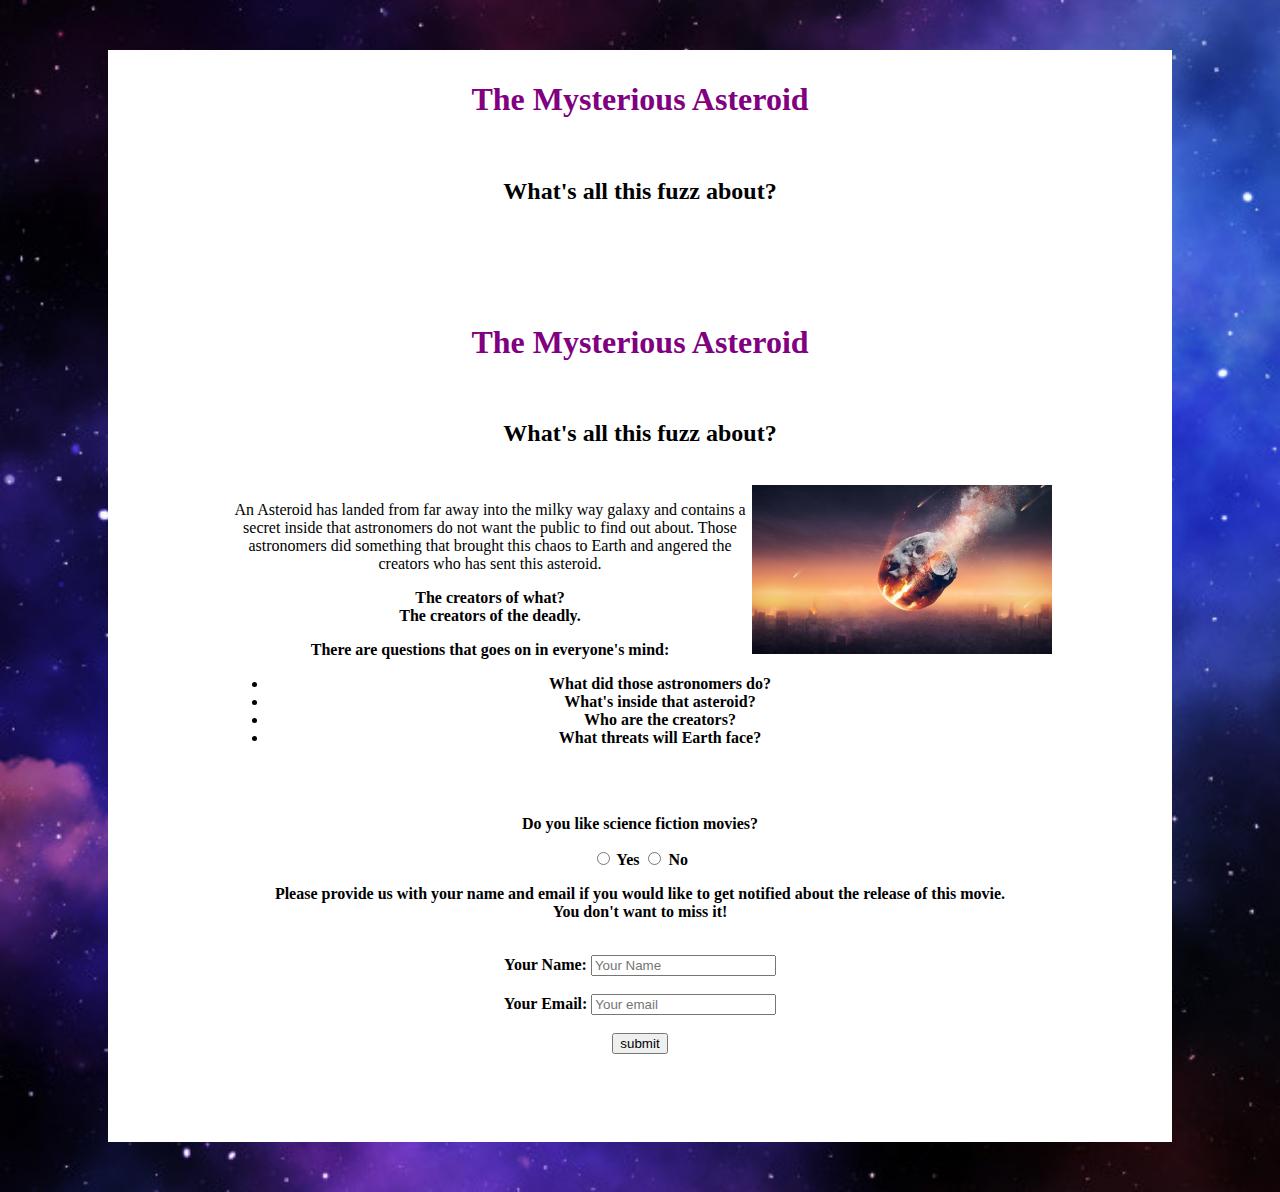
==== index.html @ 84deb94b "changes index.html" ====
<!DOCTYPE html>
<html>

<head>
    <meta charset="UTF-8">
    <title>title</title>
    <link rel="stylesheet" href="style.css" type="text/css">
</head>

<body id="bg1">



  <div class="background">
    <id ="bg1"
  </div>
  <div class="text">
    <h1>The Mysterious Asteroid</h1> <br>
    <h2>What's all this fuzz about?</h2> <br>
    <div class="text">
        <h1>The Mysterious Asteroid</h1> <br>
        <h2>What's all this fuzz about?</h2> <br>


        <div class="images">
            <img id="asteroid" src="images/asteroid.jpg">
        </div>

        <p>An Asteroid has landed from far away into the milky way galaxy and contains a secret inside that astronomers do not want the public to find out about. Those astronomers did something that brought this chaos to Earth and angered the creators who has sent this asteroid.</p><b>

        <P>The creators of what? <br>The creators of the deadly.</P>
         <p>There are questions that goes on in everyone's mind:</p>
            <strong><ul>
      <li>What did those astronomers do?</li>
      <li>What's inside that asteroid?</li>
      <li>Who are the creators?</li>
      <li>What threats will Earth face?</li>
    </ul></strong>

<br>


       
    <br/>

  <form action="http://www.w3schools.com/action_page.php" method="get">
    <p>Do you like science fiction movies?</p>
    <input type="radio" name="liking" value="yes"> Yes
    <input type="radio" name="liking" value="no"> No
    
    <p>Please provide us with your name and email if you would like to get notified about the release of this movie.<br> You don't want to miss it!</p><br>
    
    Your Name: 
    <input type="text" name="name" placeholder="Your Name"><br><br>
    Your Email: 
    <input type="email" name="email" placeholder="Your email"><br><br>
    <input type="submit" value="submit"><br>
  </form>
  

  </div>

        <br/>
        
    
</body>

</html>
---- style.css ----
.text {
    color: black;
    text-align: center;
    background:#FFFFFF;
    margin: 50px 100px;
    padding: 10px;
}

#asteroid {
    width: 300px;
    float: right;
}

h1 {
    color: purple;
}

#bg1 {
    background-image: url("images/galaxy.jpg");
    background-size: cover;
}
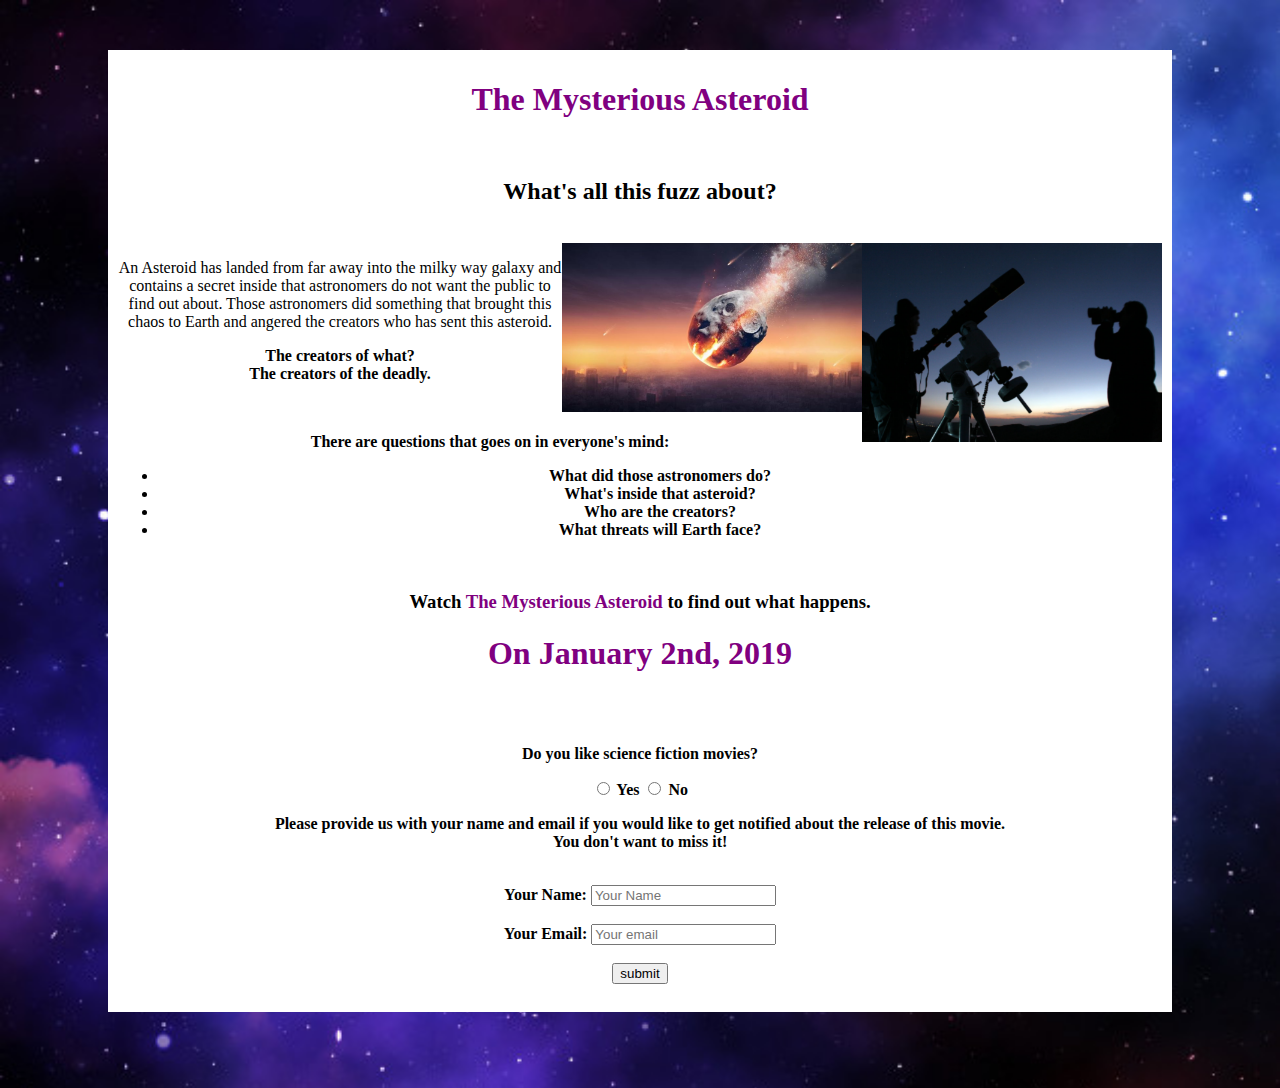
==== commit 0f6b6c91: "edit and add image" ====
--- a/index.html
+++ b/index.html
@@ -2,67 +2,61 @@
 <html>
 
 <head>
-    <meta charset="UTF-8">
-    <title>title</title>
-    <link rel="stylesheet" href="style.css" type="text/css">
+  <meta charset="UTF-8">
+  <title>title</title>
+  <link rel="stylesheet" href="style.css" type="text/css">
 </head>
 
 <body id="bg1">
 
+  <div class="text">
+    <h1 class="position">The Mysterious Asteroid</h1><br>
+    <h2>What's all this fuzz about?</h2> <br>
 
+    <div class="images">
+      <img id="astronomers" src="images/astronomers.jpg">
+      <img id="asteroid" src="images/asteroid.jpg">
+    </div>
 
-  <div class="background">
-    <id ="bg1"
-  </div>
-  <div class="text">
-    <h1>The Mysterious Asteroid</h1> <br>
-    <h2>What's all this fuzz about?</h2> <br>
-    <div class="text">
-        <h1>The Mysterious Asteroid</h1> <br>
-        <h2>What's all this fuzz about?</h2> <br>
+    <p>An Asteroid has landed from far away into the milky way galaxy and contains a secret inside that astronomers do not want the public to find out about. Those astronomers did something that brought this chaos to Earth and angered the creators who has
+      sent this asteroid.</p><b>
 
+        <strong><P>The creators of what?<br>The creators of the deadly.</P></strong><br>
 
-        <div class="images">
-            <img id="asteroid" src="images/asteroid.jpg">
-        </div>
+        <p>There are questions that goes on in everyone's mind:</p>
+        
+      <ul>  
+        <li>What did those astronomers do?</li>
+        <li>What's inside that asteroid?</li>
+        <li>Who are the creators?</li>
+        <li>What threats will Earth face?</li>
+      </ul>
+      <br/>
+      
+      <h3>Watch <span>The Mysterious Asteroid</span> to find out what happens.</h3>
+      <h1>On January 2nd, 2019</h1><br><br>
 
-        <p>An Asteroid has landed from far away into the milky way galaxy and contains a secret inside that astronomers do not want the public to find out about. Those astronomers did something that brought this chaos to Earth and angered the creators who has sent this asteroid.</p><b>
-
-        <P>The creators of what? <br>The creators of the deadly.</P>
-         <p>There are questions that goes on in everyone's mind:</p>
-            <strong><ul>
-      <li>What did those astronomers do?</li>
-      <li>What's inside that asteroid?</li>
-      <li>Who are the creators?</li>
-      <li>What threats will Earth face?</li>
-    </ul></strong>
-
-<br>
-
-
-       
-    <br/>
-
-  <form action="http://www.w3schools.com/action_page.php" method="get">
-    <p>Do you like science fiction movies?</p>
-    <input type="radio" name="liking" value="yes"> Yes
-    <input type="radio" name="liking" value="no"> No
+    <form action="https://mariams0999.github.io/the-mysterious-asteroid/" method="get">
+      <p>Do you like science fiction movies?</p>
+      <input type="radio" name="liking" value="yes"> Yes
+      <input type="radio" name="liking" value="no"> No
     
-    <p>Please provide us with your name and email if you would like to get notified about the release of this movie.<br> You don't want to miss it!</p><br>
+      <p>Please provide us with your name and email if you would like to get notified about the release of this movie.<br> You don't want to miss it!</p><br>
     
-    Your Name: 
-    <input type="text" name="name" placeholder="Your Name"><br><br>
-    Your Email: 
-    <input type="email" name="email" placeholder="Your email"><br><br>
-    <input type="submit" value="submit"><br>
-  </form>
+      Your Name: 
+      <input type="text" name="name" placeholder="Your Name"><br><br>
+      Your Email: 
+      <input type="email" name="email" placeholder="Your email"><br><br>
+      <input type="submit" value="submit"><br>
+    </form><br>
   
-
-  </div>
-
-        <br/>
+  </div><br>
         
     
 </body>
 
 </html>
+
+<!bacground image credit goes to https://www.freepik.com/free-photos-vectors/abstract-sky>
+
+
--- a/style.css
+++ b/style.css
@@ -1,3 +1,8 @@
+#bg1 {
+    background-image: url("images/galaxy.jpg");
+    background-size: cover;
+}
+
 .text {
     color: black;
     text-align: center;
@@ -9,14 +14,20 @@
 #asteroid {
     width: 300px;
     float: right;
+    display: block;
+}
+
+#astronomers {
+    width: 300px;
+    float: right;
+    display: block;
 }
 
 h1 {
     color: purple;
 }
 
-#bg1 {
-    background-image: url("images/galaxy.jpg");
-    background-size: cover;
+span {
+  color: purple;  
 }
 
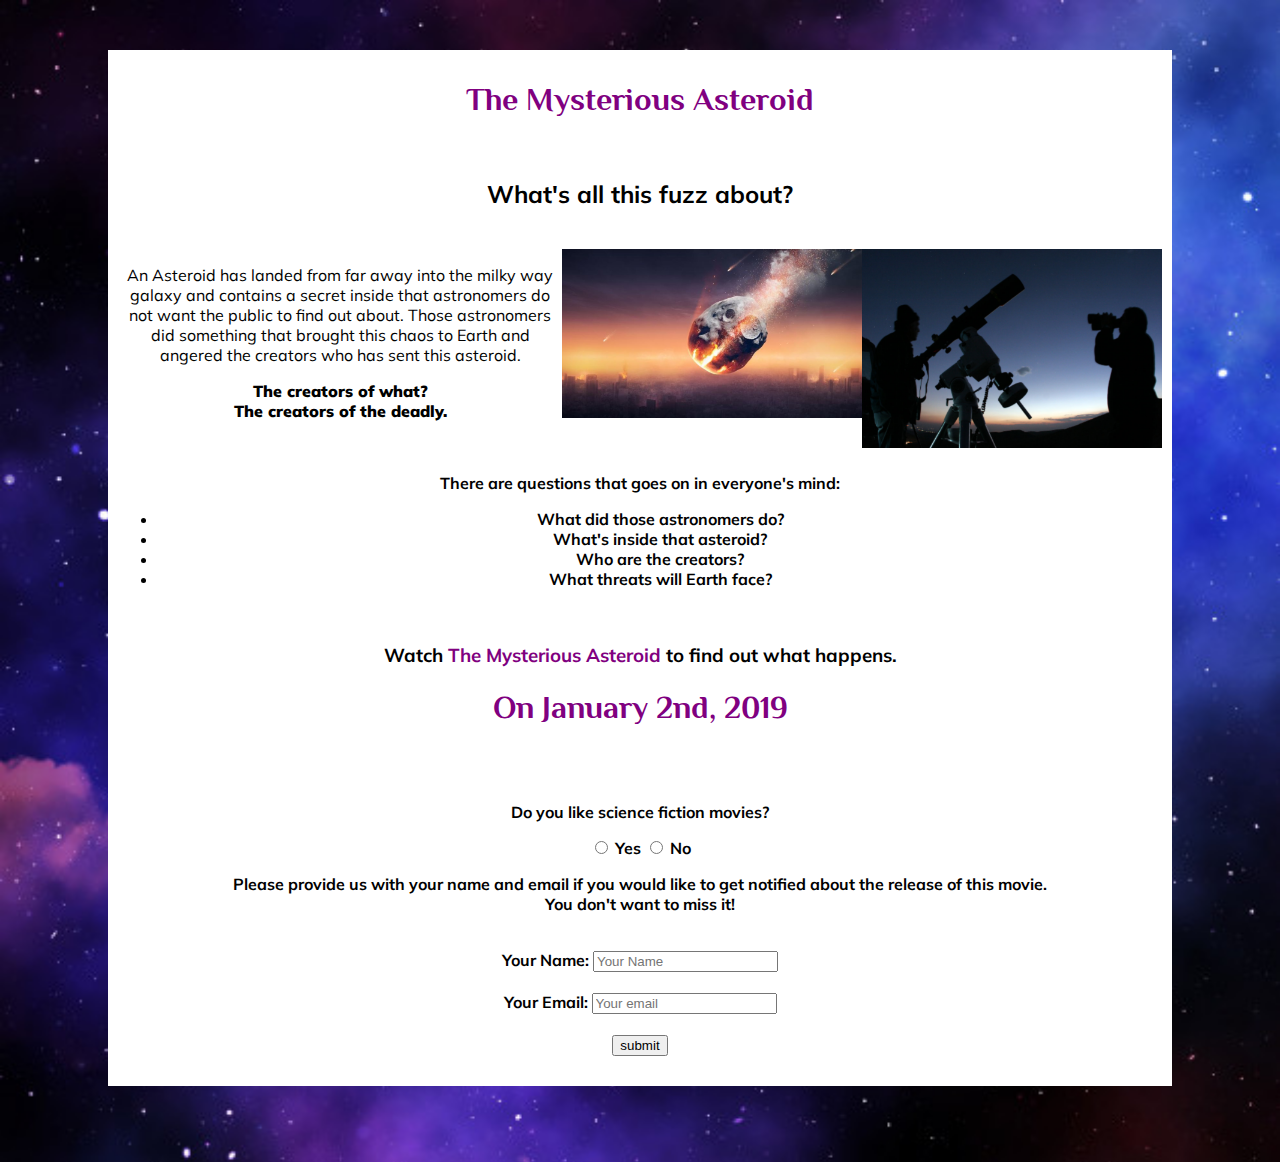
==== commit 1f91f2cf: "add fonts" ====
--- a/index.html
+++ b/index.html
@@ -1,3 +1,6 @@
+<!bacground image credit goes to https://www.freepik.com/free-photos-vectors/abstract-sky>
+<!astronomers image credit goes to http://1.bp.blogspot.com/-qww-g5uEqpQ/UaIKrbEGprI/AAAAAAAABnw/1LKRItQSQeE/s1600/iau0904a.jpg>
+
 <!DOCTYPE html>
 <html>
 
@@ -5,6 +8,7 @@
   <meta charset="UTF-8">
   <title>title</title>
   <link rel="stylesheet" href="style.css" type="text/css">
+  <link href="https://fonts.googleapis.com/css?family=Muli|Philosopher" rel="stylesheet">
 </head>
 
 <body id="bg1">
@@ -57,6 +61,3 @@
 
 </html>
 
-<!bacground image credit goes to https://www.freepik.com/free-photos-vectors/abstract-sky>
-
-
--- a/style.css
+++ b/style.css
@@ -9,6 +9,7 @@
     background:#FFFFFF;
     margin: 50px 100px;
     padding: 10px;
+    font-family: 'Muli', sans-serif;
 }
 
 #asteroid {
@@ -25,6 +26,7 @@
 
 h1 {
     color: purple;
+    font-family: 'Philosopher', sans-serif;
 }
 
 span {
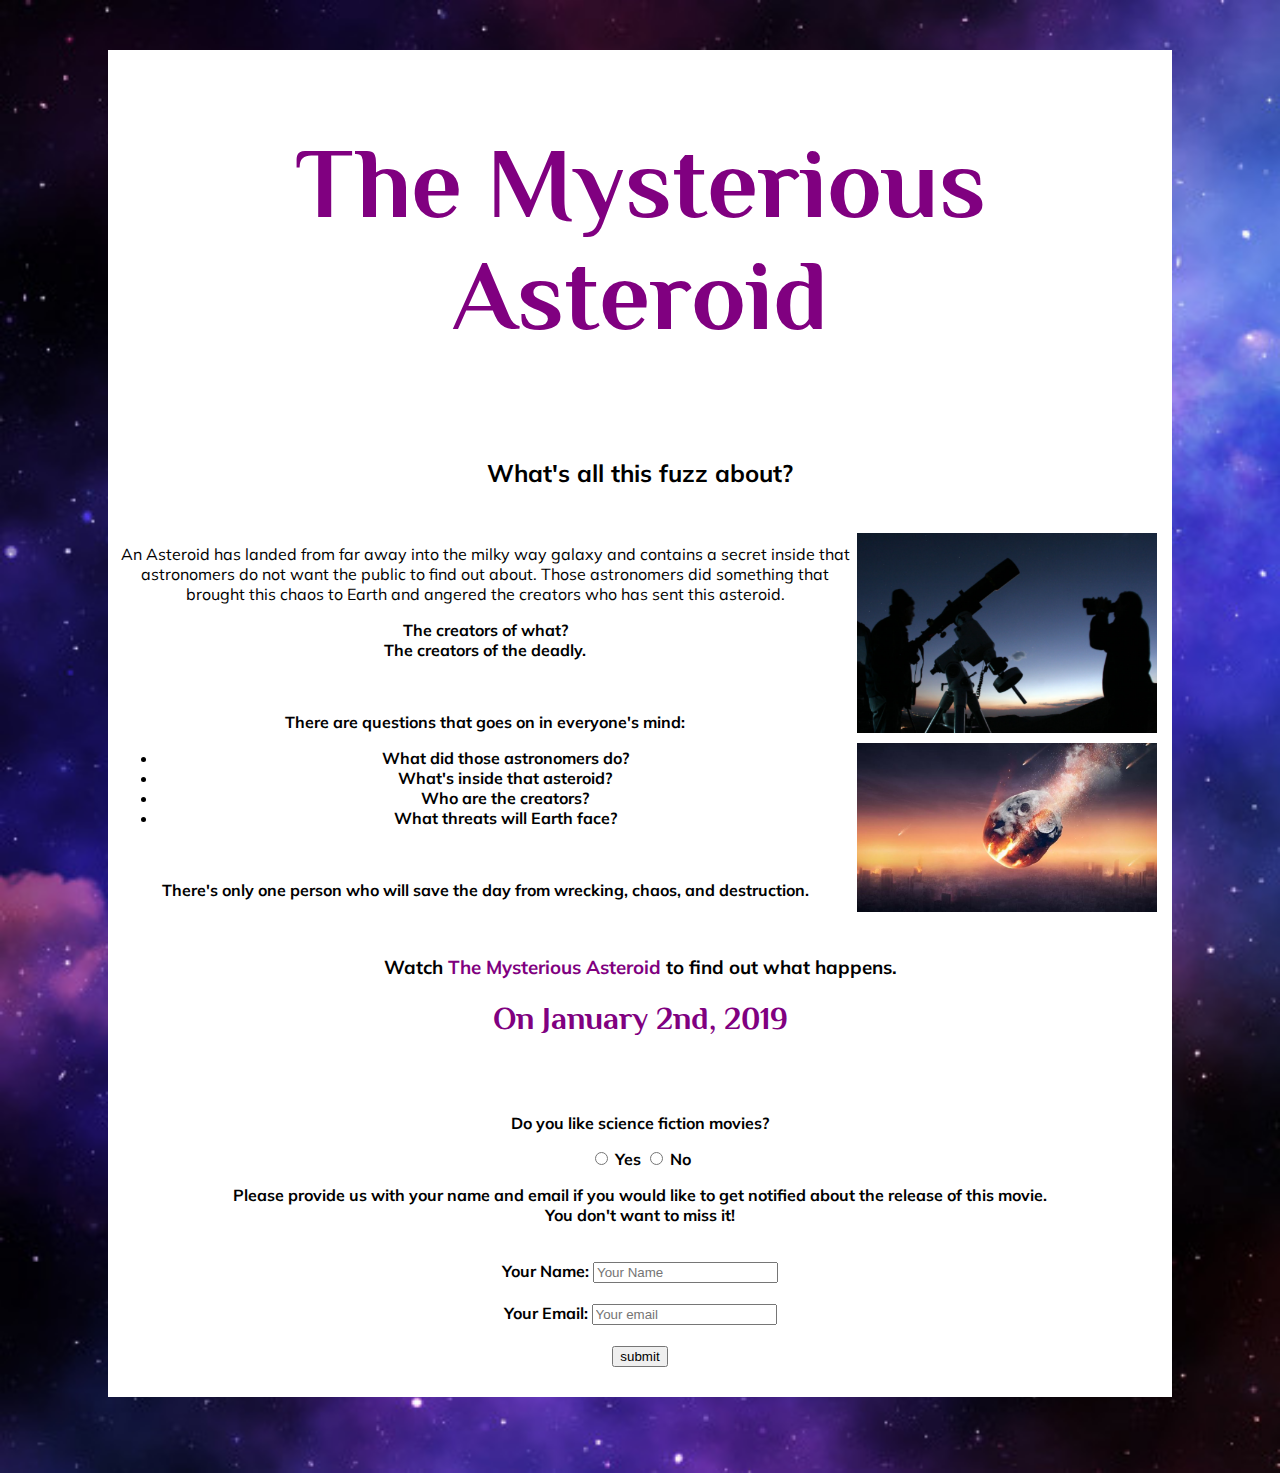
==== commit 5fd52850: "add font size and text" ====
--- a/index.html
+++ b/index.html
@@ -14,7 +14,7 @@
 <body id="bg1">
 
   <div class="text">
-    <h1 class="position">The Mysterious Asteroid</h1><br>
+    <h1 id="big">The Mysterious Asteroid</h1><br>
     <h2>What's all this fuzz about?</h2> <br>
 
     <div class="images">
@@ -25,7 +25,7 @@
     <p>An Asteroid has landed from far away into the milky way galaxy and contains a secret inside that astronomers do not want the public to find out about. Those astronomers did something that brought this chaos to Earth and angered the creators who has
       sent this asteroid.</p><b>
 
-        <strong><P>The creators of what?<br>The creators of the deadly.</P></strong><br>
+        <P>The creators of what?<br>The creators of the deadly.</P><br>
 
         <p>There are questions that goes on in everyone's mind:</p>
         
@@ -36,6 +36,7 @@
         <li>What threats will Earth face?</li>
       </ul>
       <br/>
+      <p>There's only one person who will save the day from wrecking, chaos, and destruction.</p><br>
       
       <h3>Watch <span>The Mysterious Asteroid</span> to find out what happens.</h3>
       <h1>On January 2nd, 2019</h1><br><br>
--- a/style.css
+++ b/style.css
@@ -12,16 +12,17 @@
     font-family: 'Muli', sans-serif;
 }
 
+#astronomers {
+    width: 300px;
+    float: right;
+    padding: 5px;
+}
+
 #asteroid {
     width: 300px;
     float: right;
-    display: block;
-}
-
-#astronomers {
-    width: 300px;
-    float: right;
-    display: block;
+    clear: right;
+    padding: 5px;
 }
 
 h1 {
@@ -29,6 +30,10 @@
     font-family: 'Philosopher', sans-serif;
 }
 
+#big {
+    font-size: 100px;
+}
+
 span {
   color: purple;  
 }
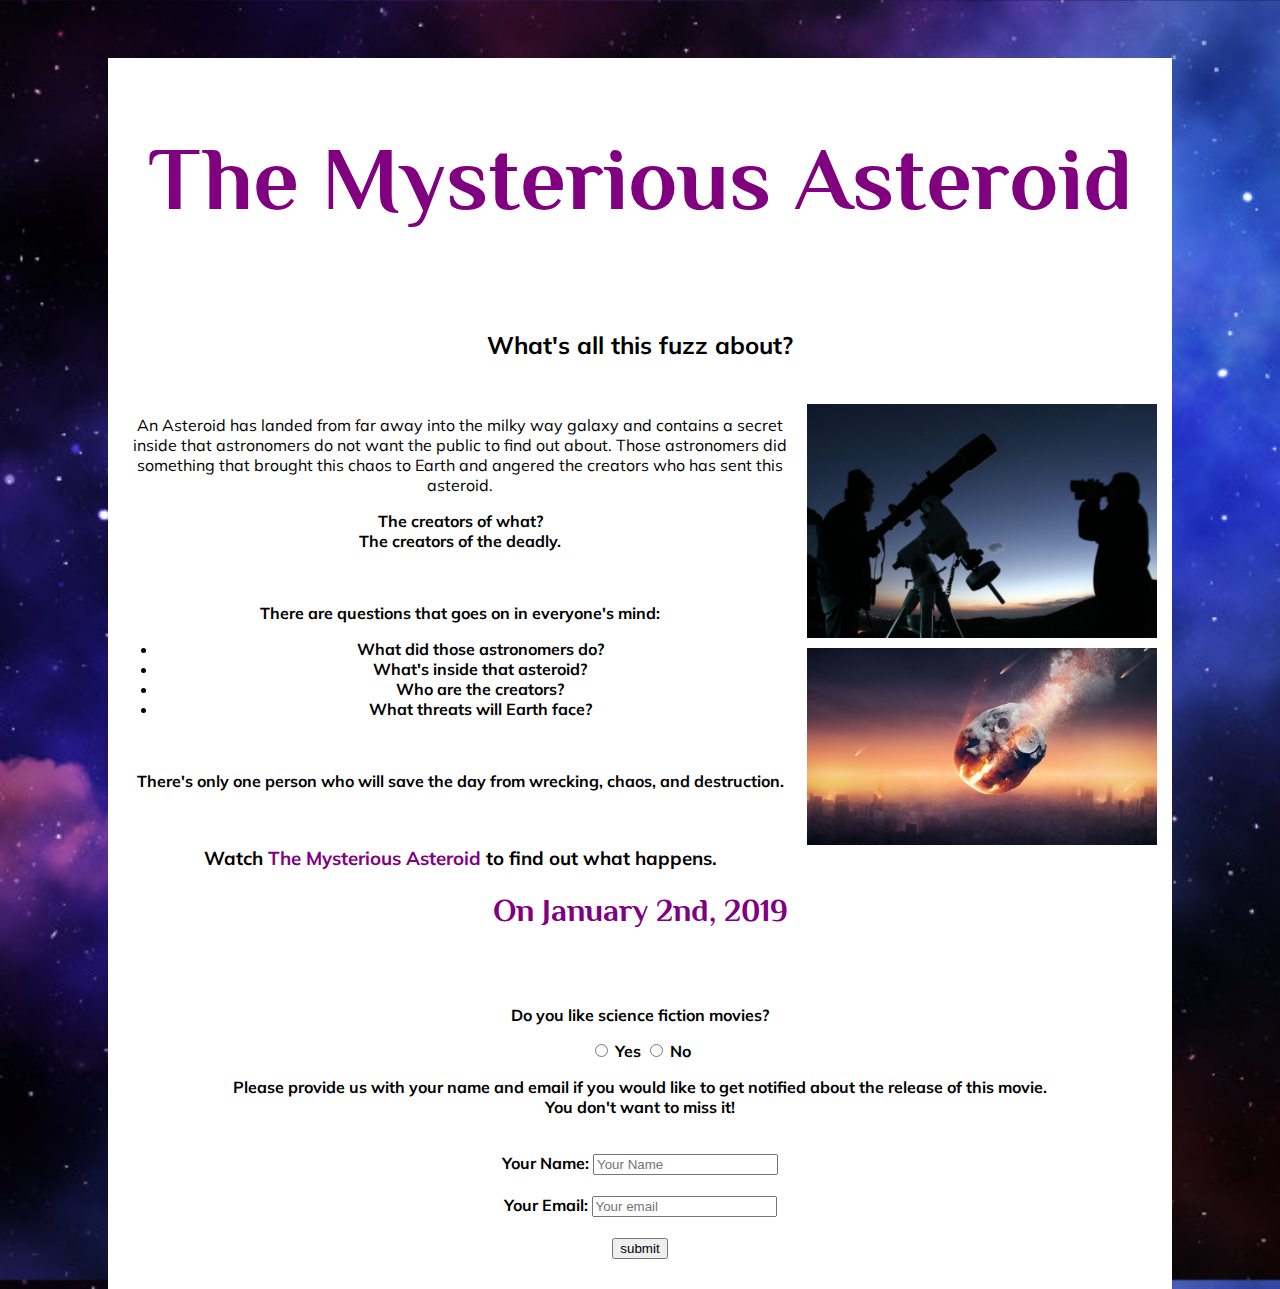
==== commit 6f35fe94: "make sequel" ====
--- a/index.html
+++ b/index.html
@@ -1,5 +1,6 @@
 <!bacground image credit goes to https://www.freepik.com/free-photos-vectors/abstract-sky>
 <!astronomers image credit goes to http://1.bp.blogspot.com/-qww-g5uEqpQ/UaIKrbEGprI/AAAAAAAABnw/1LKRItQSQeE/s1600/iau0904a.jpg>
+<!asteroid image credit goes to https://www.foxnews.com/science/potentially-hazardous-500-foot-asteroid-set-to-zoom-past-earth-at-20000-mph>
 
 <!DOCTYPE html>
 <html>
@@ -25,21 +26,21 @@
     <p>An Asteroid has landed from far away into the milky way galaxy and contains a secret inside that astronomers do not want the public to find out about. Those astronomers did something that brought this chaos to Earth and angered the creators who has
       sent this asteroid.</p><b>
 
-        <P>The creators of what?<br>The creators of the deadly.</P><br>
+    <P>The creators of what?<br>The creators of the deadly.</P><br>
 
-        <p>There are questions that goes on in everyone's mind:</p>
+    <p>There are questions that goes on in everyone's mind:</p>
         
-      <ul>  
-        <li>What did those astronomers do?</li>
-        <li>What's inside that asteroid?</li>
-        <li>Who are the creators?</li>
-        <li>What threats will Earth face?</li>
-      </ul>
-      <br/>
-      <p>There's only one person who will save the day from wrecking, chaos, and destruction.</p><br>
+    <ul>  
+      <li>What did those astronomers do?</li>
+      <li>What's inside that asteroid?</li>
+      <li>Who are the creators?</li>
+      <li>What threats will Earth face?</li>
+    </ul><br/>
+    
+    <p>There's only one person who will save the day from wrecking, chaos, and destruction.</p><br>
       
-      <h3>Watch <span>The Mysterious Asteroid</span> to find out what happens.</h3>
-      <h1>On January 2nd, 2019</h1><br><br>
+    <h3>Watch <span>The Mysterious Asteroid</span> to find out what happens.</h3>
+    <h1>On January 2nd, 2019</h1><br><br>
 
     <form action="https://mariams0999.github.io/the-mysterious-asteroid/" method="get">
       <p>Do you like science fiction movies?</p>
@@ -61,4 +62,3 @@
 </body>
 
 </html>
-
--- a/style.css
+++ b/style.css
@@ -1,6 +1,13 @@
 #bg1 {
     background-image: url("images/galaxy.jpg");
     background-size: cover;
+    position: relative;
+}
+
+#bg2 {
+    background-image: url("images/galaxy2.jpg");
+    background-size: cover;
+    position: relative;
 }
 
 .text {
@@ -9,20 +16,8 @@
     background:#FFFFFF;
     margin: 50px 100px;
     padding: 10px;
+    position: absolute;
     font-family: 'Muli', sans-serif;
-}
-
-#astronomers {
-    width: 300px;
-    float: right;
-    padding: 5px;
-}
-
-#asteroid {
-    width: 300px;
-    float: right;
-    clear: right;
-    padding: 5px;
 }
 
 h1 {
@@ -31,10 +26,36 @@
 }
 
 #big {
-    font-size: 100px;
+    font-size: 90px;
 }
 
 span {
   color: purple;  
 }
 
+#astronomers {
+    width: 350px;
+    float: right;
+    padding: 5px;
+}
+
+#asteroid {
+    width: 350px;
+    float: right;
+    clear: right;
+    padding: 5px;
+}
+
+#alien {
+    width: 350px;
+    float: right;
+    padding: 5px;
+}
+
+#unity {
+    width: 350px;
+    float: right;
+    clear: right;
+    padding: 5px;
+}
+
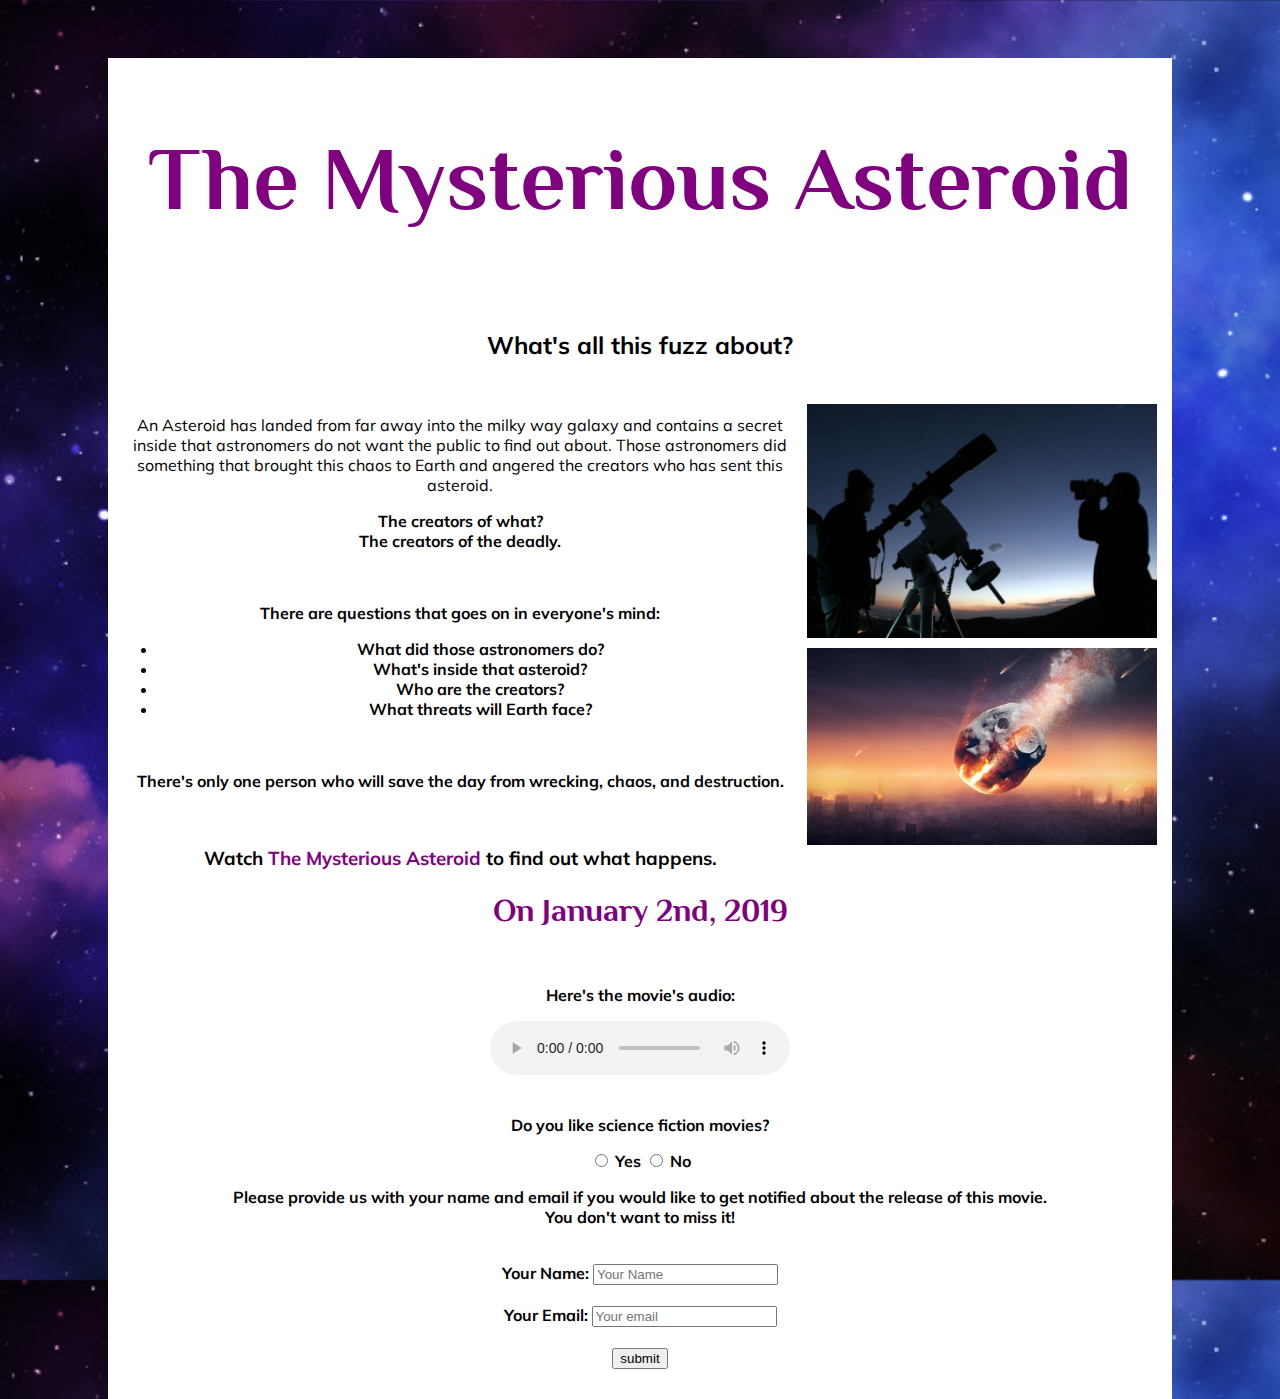
==== commit aad80e55: "add audio" ====
--- a/index.html
+++ b/index.html
@@ -40,8 +40,14 @@
     <p>There's only one person who will save the day from wrecking, chaos, and destruction.</p><br>
       
     <h3>Watch <span>The Mysterious Asteroid</span> to find out what happens.</h3>
-    <h1>On January 2nd, 2019</h1><br><br>
+    <h1>On January 2nd, 2019</h1><br>
 
+    <p>Here's the movie's audio:</p>
+    <audio style="display:inline;" controls>
+        <source src="images/audio.mp3" type="audio/mp3">
+        Your browser doesn't support the audio element.
+    </audio><br><br>
+    
     <form action="https://mariams0999.github.io/the-mysterious-asteroid/" method="get">
       <p>Do you like science fiction movies?</p>
       <input type="radio" name="liking" value="yes"> Yes
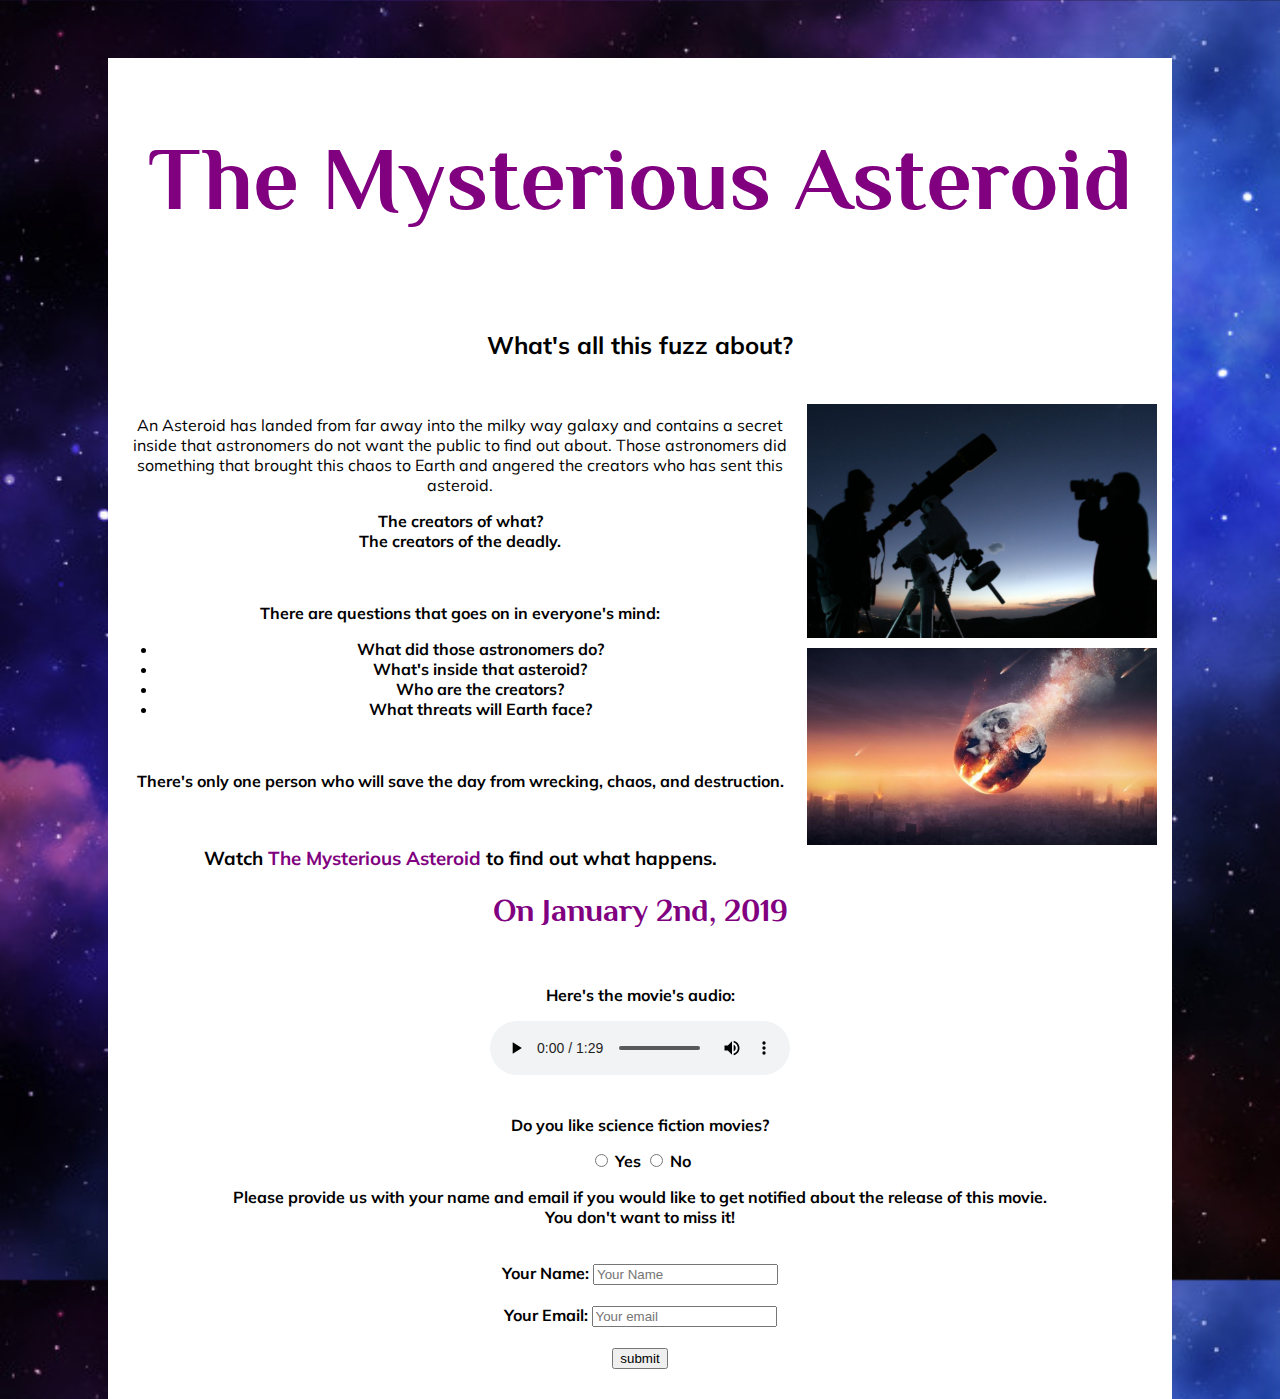
==== commit bb5cbf83: "add audio" ====
--- a/index.html
+++ b/index.html
@@ -43,8 +43,8 @@
     <h1>On January 2nd, 2019</h1><br>
 
     <p>Here's the movie's audio:</p>
-    <audio style="display:inline;" controls>
-        <source src="images/audio.mp3" type="audio/mp3">
+    <audio controls>
+        <source src="images/audio.m4a" type="audio/mp3">
         Your browser doesn't support the audio element.
     </audio><br><br>
     
--- a/style.css
+++ b/style.css
@@ -59,3 +59,6 @@
     padding: 5px;
 }
 
+audio {
+    display: inline;
+}
